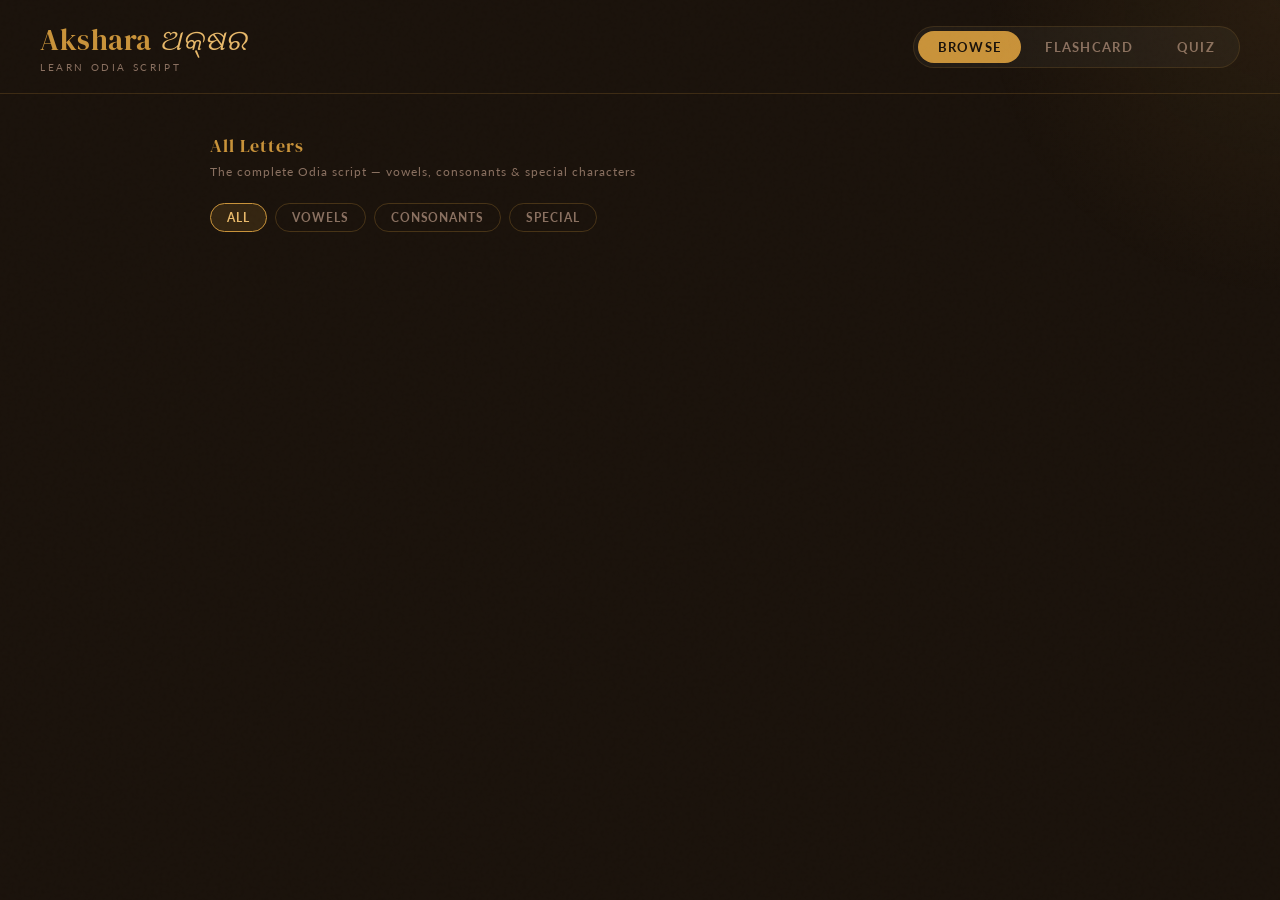
==== index.html @ 906f8295 "optimize" ====
<!DOCTYPE html>
<html lang="en">
<head>
<meta charset="UTF-8">
<meta name="viewport" content="width=device-width, initial-scale=1.0">
<title>Akshara — Learn Odia Script</title>
<meta name="description" content="Akshara is a free interactive app to learn the Odia script — browse all 48 letters, practice with flashcards, and test yourself with quizzes." />
<meta name="keywords" content="Odia script, learn Odia, Odia alphabet, Odia letters, Akshara, Odia language, flashcards, quiz" />
<meta name="author" content="Subham Sarangi" />
<link rel="canonical" href="https://subhamsarangi.github.io/scriptEd/" />

<!-- Open Graph -->
<meta property="og:type" content="website" />
<meta property="og:url" content="https://subhamsarangi.github.io/scriptEd/" />
<meta property="og:title" content="Akshara — Learn Odia Script" />
<meta property="og:description" content="Browse, practice, and quiz yourself on all 48 Odia letters. Free and interactive." />
<meta property="og:image" content="https://subhamsarangi.github.io/scriptEd/icons/icon-512.png" />

<!-- Twitter Card -->
<meta name="twitter:card" content="summary_large_image" />
<meta name="twitter:url" content="https://subhamsarangi.github.io/scriptEd/" />
<meta name="twitter:title" content="Akshara — Learn Odia Script" />
<meta name="twitter:description" content="Browse, practice, and quiz yourself on all 48 Odia letters. Free and interactive." />
<meta name="twitter:image" content="https://subhamsarangi.github.io/scriptEd/icons/icon-512.png" />

<link rel="manifest" href="./manifest.json" />
<link rel="icon" href="./favicon.ico" />
<meta name="theme-color" content="#ffffff" />
<meta name="mobile-web-app-capable" content="yes" />
<meta name="apple-mobile-web-app-capable" content="yes" />
<meta name="apple-mobile-web-app-status-bar-style" content="default" />
<meta name="apple-mobile-web-app-title" content="Akshara" />
<link rel="preconnect" href="https://fonts.googleapis.com">
<link href="https://fonts.googleapis.com/css2?family=Libre+Baskerville:ital,wght@0,400;0,700;1,400&family=Noto+Sans+Oriya:wght@400;700&family=DM+Serif+Display:ital@0;1&family=Lato:wght@300;400;700&display=swap" rel="stylesheet">
<script src="./jquery.min.js"></script>
<link rel="stylesheet" href="./style.css">
</head>
<body>

<header>
  <div>
    <h1 class="logo">Akshara <span>ଅକ୍ଷର</span></h1>
    <div class="logo-sub">Learn Odia Script</div>
  </div>
  <nav class="nav-tabs">
    <button class="nav-tab active" data-view="browse">Browse</button>
    <button class="nav-tab" data-view="practice">Flashcard</button>
    <button class="nav-tab" data-view="quiz">Quiz</button>
  </nav>
</header>

<main>

  <!-- ══ BROWSE VIEW ══ -->
  <div id="browse" class="view active">
    <div class="section-title">All Letters</div>
    <div class="section-desc">The complete Odia script — vowels, consonants & special characters</div>

    <div class="filter-bar">
      <button class="filter-btn active" data-filter="all">All</button>
      <button class="filter-btn" data-filter="vowel">Vowels</button>
      <button class="filter-btn" data-filter="consonant">Consonants</button>
      <button class="filter-btn" data-filter="special">Special</button>
    </div>

    <div class="letters-grid" id="lettersGrid"></div>
  </div>

  <!-- ══ PRACTICE VIEW ══ -->
  <div id="practice" class="view">
    <div class="practice-header">
      <div>
        <div class="section-title">Flashcard Practice</div>
        <div class="section-desc">Tap the card to reveal — then rate yourself</div>
      </div>
      <div class="practice-controls">
        <button class="btn btn-sm btn-outline" id="shuffleBtn">⇄ Shuffle</button>
        <button class="btn btn-sm btn-outline" id="filterPracticeBtn">Vowels only</button>
        <button class="btn btn-sm btn-primary" id="startBtn">Start Session</button>
      </div>
    </div>

    <div class="progress-wrap" id="progressWrap" style="display:none">
      <div class="progress-label">
        <span id="progressText">Card 1 of 48</span>
        <span id="progressPct">0%</span>
      </div>
      <div class="progress-bar"><div class="progress-fill" id="progressFill" style="width:0%"></div></div>
    </div>

    <div class="card-arena" id="cardArena" style="display:none">
      <div class="card-scene" id="cardScene">
        <div class="card-inner" id="cardInner">
          <div class="card-face card-front">
            <div class="card-odia-letter" id="frontLetter">ଅ</div>
            <div class="card-hint">Tap to reveal</div>
          </div>
          <div class="card-face card-back">
            <div class="back-type" id="backType">vowel</div>
            <div class="card-back-letter" id="backLetter">ଅ</div>
            <div class="back-roman" id="backRoman">a</div>
            <div class="back-example" id="backExample">as in "about"</div>
          </div>
        </div>
      </div>

      <div class="card-counter" id="cardCounter">1 / 48</div>

      <div class="rating-buttons" id="ratingButtons">
        <button class="rate-btn rate-hard" data-rating="hard">
          ✗ Hard
          <span class="rate-label">Show again soon</span>
        </button>
        <button class="rate-btn rate-good" data-rating="good">
          ~ Good
          <span class="rate-label">Getting there</span>
        </button>
        <button class="rate-btn rate-easy" data-rating="easy">
          ✓ Easy
          <span class="rate-label">I know this!</span>
        </button>
      </div>
    </div>

    <div class="session-complete" id="sessionComplete">
      <div class="complete-icon">🪔</div>
      <div class="complete-title">Session Complete</div>
      <div class="complete-sub">You've gone through all the cards in this session</div>
      <div class="stats-row">
        <div class="stat-box">
          <div class="stat-num" id="statEasy">0</div>
          <div class="stat-lbl">Easy</div>
        </div>
        <div class="stat-box">
          <div class="stat-num" id="statGood">0</div>
          <div class="stat-lbl">Good</div>
        </div>
        <div class="stat-box">
          <div class="stat-num" id="statHard">0</div>
          <div class="stat-lbl">Hard</div>
        </div>
      </div>
      <button class="btn btn-primary" id="reviewHardBtn">Review Hard Cards</button>
      &nbsp;
      <button class="btn btn-outline" id="restartBtn">Start Over</button>
    </div>

    <!-- Idle state before starting -->
    <div id="practiceIdle" style="text-align:center; padding:60px 20px">
      <div style="font-family:'DM Serif Display',serif; font-size:5rem; color:var(--gold); opacity:0.15; margin-bottom:24px;">ଓ</div>
      <div style="font-family:'DM Serif Display',serif; font-size:1.6rem; color:var(--cream); margin-bottom:10px;">Ready to practice?</div>
      <div style="color:var(--muted); font-size:0.85rem; margin-bottom:28px;">Go through all 48 Odia letters<br>and rate how well you know each one.</div>
      <button class="btn btn-primary" id="startBtn2">Begin Session</button>
    </div>
  </div>

  <!-- ══ QUIZ VIEW ══ -->
  <div id="quiz" class="view">
    <div class="practice-header">
      <div>
        <div class="section-title">Multiple Choice Quiz</div>
        <div class="section-desc">Identify the letter from four options</div>
      </div>
      <div style="display:flex; gap:8px; align-items:center">
        <span style="font-size:0.78rem; color:var(--muted)">Score: </span>
        <span style="font-family:'DM Serif Display',serif; font-size:1.4rem; color:var(--gold)" id="quizScore">0</span>
        <span style="color:var(--muted);">/</span>
        <span style="font-family:'DM Serif Display',serif; font-size:1.4rem; color:var(--muted)" id="quizTotal">0</span>
      </div>
    </div>

    <div class="progress-wrap">
      <div class="progress-label">
        <span id="quizProgressText">Question 0 of 10</span>
        <span id="quizPct">0%</span>
      </div>
      <div class="progress-bar"><div class="progress-fill" id="quizFill" style="width:0%"></div></div>
    </div>

    <div class="quiz-question">
      <div class="quiz-odia" id="quizLetter">ଅ</div>
      <div class="quiz-prompt">What is this letter?</div>
    </div>

    <div class="quiz-options" id="quizOptions"></div>
    <div class="quiz-feedback" id="quizFeedback"></div>

    <div style="text-align:center">
      <button class="btn btn-outline btn-sm" id="nextQuizBtn" style="display:none">Next Question →</button>
    </div>

    <!-- Quiz complete -->
    <div class="session-complete" id="quizComplete">
      <div class="complete-icon">🎯</div>
      <div class="complete-title" id="quizCompleteTitle">Quiz Done!</div>
      <div class="complete-sub" id="quizCompleteSub">You scored well</div>
      <div class="stats-row">
        <div class="stat-box">
          <div class="stat-num" id="quizFinalScore">0</div>
          <div class="stat-lbl">Correct</div>
        </div>
        <div class="stat-box">
          <div class="stat-num" id="quizFinalTotal">10</div>
          <div class="stat-lbl">Total</div>
        </div>
        <div class="stat-box">
          <div class="stat-num" id="quizPctFinal">0%</div>
          <div class="stat-lbl">Accuracy</div>
        </div>
      </div>
      <button class="btn btn-primary" id="newQuizBtn">New Quiz</button>
    </div>
  </div>

</main>

<div class="toast" id="toast"></div>

<script src="./main.js"></script>
 
<script>
  if ('serviceWorker' in navigator) {
    window.addEventListener('load', () => {
      navigator.serviceWorker
        .register('./sw.js')
        .then((reg) => console.log('SW registered:', reg.scope))
        .catch((err) => console.error('SW failed:', err));
    });
  }
</script>

</body>
</html>
---- style.css ----
:root {
    --bg:        #1a120b;
    --surface:   #2c1d10;
    --card-bg:   #f5e6c8;
    --card-back: #1f3d3a;
    --gold:      #c9933a;
    --gold-lt:   #e8b96a;
    --teal:      #4aada0;
    --teal-dk:   #2d7a70;
    --cream:     #f5e6c8;
    --ink:       #1a120b;
    --muted:     #8a7060;
    --red:       #c0392b;
    --green:     #27ae60;
  }

  * { box-sizing: border-box; margin: 0; padding: 0; }

  body {
    background: var(--bg);
    font-family: 'Lato', sans-serif;
    color: var(--cream);
    min-height: 100vh;
    overflow-x: hidden;
    position: relative;
  }

  /* Grain texture overlay */
  body::before {
    content: '';
    position: fixed; inset: 0;
    background-image: url("data:image/svg+xml,%3Csvg viewBox='0 0 256 256' xmlns='http://www.w3.org/2000/svg'%3E%3Cfilter id='noise'%3E%3CfeTurbulence type='fractalNoise' baseFrequency='0.9' numOctaves='4' stitchTiles='stitch'/%3E%3C/filter%3E%3Crect width='100%25' height='100%25' filter='url(%23noise)' opacity='0.04'/%3E%3C/svg%3E");
    pointer-events: none; z-index: 1000; opacity: 0.4;
  }

  /* Decorative corner pattern */
  body::after {
    content: '';
    position: fixed;
    top: 0; right: 0;
    width: 300px; height: 300px;
    background: radial-gradient(circle at top right, rgba(201,147,58,0.08) 0%, transparent 70%);
    pointer-events: none;
  }

  /* ── HEADER ── */
  header {
    display: flex;
    align-items: center;
    justify-content: space-between;
    padding: 20px 40px;
    border-bottom: 1px solid rgba(201,147,58,0.2);
    position: relative;
  }

  .logo {
    font-family: 'DM Serif Display', serif;
    font-size: 1.8rem;
    color: var(--gold);
    letter-spacing: 0.02em;
    margin: 0;
    font-weight: normal;
  }
  .logo span { font-style: italic; color: var(--gold-lt); }

  .logo-sub {
    font-family: 'Lato', sans-serif;
    font-size: 0.65rem;
    color: var(--muted);
    letter-spacing: 0.25em;
    text-transform: uppercase;
    margin-top: 1px;
  }

  /* ── NAV TABS ── */
  .nav-tabs {
    display: flex;
    gap: 4px;
    background: rgba(255,255,255,0.04);
    border: 1px solid rgba(201,147,58,0.15);
    border-radius: 40px;
    padding: 4px;
  }

  .nav-tab {
    padding: 8px 20px;
    border-radius: 40px;
    font-size: 0.8rem;
    letter-spacing: 0.1em;
    text-transform: uppercase;
    cursor: pointer;
    border: none;
    background: transparent;
    color: var(--muted);
    font-family: 'Lato', sans-serif;
    font-weight: 700;
    transition: all 0.25s;
  }
  .nav-tab.active {
    background: var(--gold);
    color: var(--ink);
  }
  .nav-tab:hover:not(.active) { color: var(--cream); }

  /* ── MAIN LAYOUT ── */
  main {
    max-width: 900px;
    margin: 0 auto;
    padding: 40px 20px 80px;
  }

  /* ── SECTION TITLES ── */
  .section-title {
    font-family: 'DM Serif Display', serif;
    font-size: 1.1rem;
    color: var(--gold);
    letter-spacing: 0.05em;
    margin-bottom: 6px;
  }
  .section-desc {
    font-size: 0.78rem;
    color: var(--muted);
    letter-spacing: 0.08em;
    margin-bottom: 24px;
  }

  /* ── VIEWS ── */
  .view { display: none; }
  .view.active { display: block; }

  /* ── BROWSE VIEW ── */
  .filter-bar {
    display: flex;
    gap: 8px;
    flex-wrap: wrap;
    margin-bottom: 28px;
  }
  .filter-btn {
    padding: 6px 16px;
    border-radius: 40px;
    border: 1px solid rgba(201,147,58,0.25);
    background: transparent;
    color: var(--muted);
    font-size: 0.75rem;
    letter-spacing: 0.08em;
    text-transform: uppercase;
    cursor: pointer;
    font-family: 'Lato', sans-serif;
    font-weight: 700;
    transition: all 0.2s;
  }
  .filter-btn.active, .filter-btn:hover {
    background: rgba(201,147,58,0.15);
    border-color: var(--gold);
    color: var(--gold-lt);
  }

  .letters-grid {
    display: grid;
    grid-template-columns: repeat(auto-fill, minmax(88px, 1fr));
    gap: 12px;
  }

  .letter-tile {
    background: var(--surface);
    border: 1px solid rgba(201,147,58,0.15);
    border-radius: 12px;
    padding: 16px 8px 12px;
    text-align: center;
    cursor: pointer;
    transition: all 0.2s;
    position: relative;
    overflow: hidden;
  }
  .letter-tile::before {
    content: '';
    position: absolute; inset: 0;
    background: linear-gradient(135deg, rgba(201,147,58,0.06) 0%, transparent 60%);
    opacity: 0;
    transition: opacity 0.2s;
  }
  .letter-tile:hover {
    border-color: var(--gold);
    transform: translateY(-2px);
    box-shadow: 0 8px 24px rgba(0,0,0,0.4);
  }
  .letter-tile:hover::before { opacity: 1; }

  .tile-odia {
    font-family: 'Noto Sans Oriya', serif;
    font-size: 2rem;
    line-height: 1.2;
    color: var(--cream);
    display: block;
    margin-bottom: 6px;
  }
  .tile-roman {
    font-size: 0.7rem;
    color: var(--gold);
    letter-spacing: 0.05em;
    font-weight: 700;
  }
  .tile-type {
    font-size: 0.6rem;
    color: var(--muted);
    letter-spacing: 0.08em;
    text-transform: uppercase;
    margin-top: 3px;
  }
  .tile-tag {
    position: absolute;
    top: 6px; right: 6px;
    width: 6px; height: 6px;
    border-radius: 50%;
    background: var(--teal);
    opacity: 0;
  }
  .letter-tile.mastered .tile-tag { opacity: 1; background: var(--green); }
  .letter-tile.learning .tile-tag { opacity: 1; background: var(--gold); }

  /* ── PRACTICE VIEW ── */
  .practice-header {
    display: flex;
    align-items: center;
    justify-content: space-between;
    margin-bottom: 32px;
  }

  .practice-controls {
    display: flex;
    gap: 10px;
    flex-wrap: wrap;
  }

  .btn {
    padding: 10px 22px;
    border-radius: 8px;
    border: none;
    cursor: pointer;
    font-family: 'Lato', sans-serif;
    font-weight: 700;
    font-size: 0.8rem;
    letter-spacing: 0.08em;
    text-transform: uppercase;
    transition: all 0.2s;
  }
  .btn-primary { background: var(--gold); color: var(--ink); }
  .btn-primary:hover { background: var(--gold-lt); }
  .btn-outline {
    background: transparent;
    border: 1px solid rgba(201,147,58,0.3);
    color: var(--gold);
  }
  .btn-outline:hover { border-color: var(--gold); background: rgba(201,147,58,0.08); }
  .btn-teal { background: var(--teal); color: #fff; }
  .btn-teal:hover { background: var(--teal-dk); }
  .btn-sm { padding: 7px 14px; font-size: 0.72rem; }

  /* Progress bar */
  .progress-wrap {
    margin-bottom: 36px;
  }
  .progress-label {
    display: flex;
    justify-content: space-between;
    font-size: 0.72rem;
    color: var(--muted);
    letter-spacing: 0.08em;
    margin-bottom: 8px;
  }
  .progress-bar {
    height: 3px;
    background: rgba(255,255,255,0.07);
    border-radius: 3px;
    overflow: hidden;
  }
  .progress-fill {
    height: 100%;
    background: linear-gradient(90deg, var(--teal), var(--gold));
    border-radius: 3px;
    transition: width 0.5s ease;
  }

  /* ── FLASHCARD ── */
  .card-arena {
    display: flex;
    flex-direction: column;
    align-items: center;
    gap: 28px;
  }

  .card-scene {
    width: 100%;
    max-width: 480px;
    height: 300px;
    perspective: 1200px;
    cursor: pointer;
  }

  .card-inner {
    width: 100%;
    height: 100%;
    position: relative;
    transform-style: preserve-3d;
    transition: transform 0.6s cubic-bezier(0.4, 0, 0.2, 1);
  }

  .card-scene.flipped .card-inner {
    transform: rotateY(180deg);
  }

  .card-face {
    position: absolute; inset: 0;
    backface-visibility: hidden;
    border-radius: 20px;
    display: flex;
    flex-direction: column;
    align-items: center;
    justify-content: center;
    gap: 12px;
    padding: 40px;
  }

  .card-front {
    background: var(--card-bg);
    border: 1px solid rgba(201,147,58,0.4);
    box-shadow: 0 20px 60px rgba(0,0,0,0.5), inset 0 1px 0 rgba(255,255,255,0.3);
    position: relative;
    overflow: hidden;
  }

  /* Palm leaf vein pattern on front */
  .card-front::before {
    content: '';
    position: absolute;
    top: 0; left: 50%;
    transform: translateX(-50%);
    width: 1px;
    height: 100%;
    background: linear-gradient(to bottom, transparent, rgba(180,140,80,0.2), transparent);
  }
  .card-front::after {
    content: '';
    position: absolute; inset: 12px;
    border: 1px solid rgba(180,140,80,0.2);
    border-radius: 12px;
    pointer-events: none;
  }

  .card-odia-letter {
    font-family: 'Noto Sans Oriya', serif;
    font-size: 7rem;
    color: var(--ink);
    line-height: 1;
    text-shadow: 2px 3px 8px rgba(0,0,0,0.15);
    position: relative;
  }

  .card-hint {
    font-size: 0.75rem;
    color: var(--muted);
    letter-spacing: 0.15em;
    text-transform: uppercase;
    position: absolute;
    bottom: 18px;
  }

  .card-back {
    background: var(--card-back);
    border: 1px solid rgba(74,173,160,0.3);
    box-shadow: 0 20px 60px rgba(0,0,0,0.5);
    transform: rotateY(180deg);
  }

  .card-back-letter {
    font-family: 'Noto Sans Oriya', serif;
    font-size: 3.5rem;
    color: var(--teal);
    line-height: 1;
  }

  .back-roman {
    font-family: 'DM Serif Display', serif;
    font-size: 2.2rem;
    color: var(--cream);
    letter-spacing: 0.05em;
  }

  .back-type {
    font-size: 0.72rem;
    color: rgba(255,255,255,0.35);
    letter-spacing: 0.18em;
    text-transform: uppercase;
  }

  .back-example {
    margin-top: 8px;
    font-size: 0.8rem;
    color: rgba(255,255,255,0.5);
    font-style: italic;
    text-align: center;
  }

  /* Rating buttons */
  .rating-buttons {
    display: flex;
    gap: 12px;
    opacity: 0;
    transform: translateY(10px);
    transition: all 0.3s ease 0.4s;
    pointer-events: none;
  }
  .rating-buttons.visible {
    opacity: 1;
    transform: translateY(0);
    pointer-events: all;
  }

  .rate-btn {
    flex: 1;
    max-width: 140px;
    padding: 12px 0;
    border-radius: 10px;
    border: none;
    cursor: pointer;
    font-family: 'Lato', sans-serif;
    font-weight: 700;
    font-size: 0.78rem;
    letter-spacing: 0.1em;
    text-transform: uppercase;
    transition: all 0.2s;
    display: flex;
    flex-direction: column;
    align-items: center;
    gap: 3px;
  }
  .rate-btn .rate-label { font-size: 0.62rem; opacity: 0.7; font-weight: 400; }
  .rate-hard { background: rgba(192,57,43,0.2); border: 1px solid rgba(192,57,43,0.4); color: #e07060; }
  .rate-hard:hover { background: rgba(192,57,43,0.35); }
  .rate-good { background: rgba(201,147,58,0.2); border: 1px solid rgba(201,147,58,0.4); color: var(--gold-lt); }
  .rate-good:hover { background: rgba(201,147,58,0.35); }
  .rate-easy { background: rgba(39,174,96,0.2); border: 1px solid rgba(39,174,96,0.4); color: #5dda8a; }
  .rate-easy:hover { background: rgba(39,174,96,0.35); }

  .card-counter {
    font-size: 0.72rem;
    color: var(--muted);
    letter-spacing: 0.15em;
  }

  /* Session complete */
  .session-complete {
    display: none;
    text-align: center;
    padding: 60px 20px;
    animation: fadeUp 0.5s ease;
  }
  .session-complete.visible { display: block; }

  @keyframes fadeUp {
    from { opacity: 0; transform: translateY(20px); }
    to   { opacity: 1; transform: translateY(0); }
  }

  .complete-icon {
    font-size: 4rem;
    margin-bottom: 20px;
  }
  .complete-title {
    font-family: 'DM Serif Display', serif;
    font-size: 2.5rem;
    color: var(--gold);
    margin-bottom: 8px;
  }
  .complete-sub {
    color: var(--muted);
    font-size: 0.9rem;
    margin-bottom: 32px;
  }
  .stats-row {
    display: flex;
    justify-content: center;
    gap: 40px;
    margin-bottom: 36px;
  }
  .stat-box { text-align: center; }
  .stat-num {
    font-family: 'DM Serif Display', serif;
    font-size: 2.2rem;
    color: var(--cream);
  }
  .stat-lbl {
    font-size: 0.68rem;
    color: var(--muted);
    letter-spacing: 0.15em;
    text-transform: uppercase;
    margin-top: 2px;
  }

  /* ── QUIZ VIEW ── */
  .quiz-question {
    text-align: center;
    margin-bottom: 40px;
  }
  .quiz-odia {
    font-family: 'Noto Sans Oriya', serif;
    font-size: 6rem;
    color: var(--cream);
    line-height: 1.1;
    margin-bottom: 12px;
    text-shadow: 0 0 40px rgba(201,147,58,0.2);
  }
  .quiz-prompt {
    font-size: 0.78rem;
    color: var(--muted);
    letter-spacing: 0.15em;
    text-transform: uppercase;
  }

  .quiz-options {
    display: grid;
    grid-template-columns: 1fr 1fr;
    gap: 14px;
    max-width: 480px;
    margin: 0 auto 32px;
  }

  .quiz-option {
    padding: 18px 20px;
    background: var(--surface);
    border: 1px solid rgba(201,147,58,0.15);
    border-radius: 12px;
    cursor: pointer;
    text-align: center;
    font-family: 'DM Serif Display', serif;
    font-size: 1.3rem;
    color: var(--cream);
    transition: all 0.2s;
    position: relative;
    overflow: hidden;
  }
  .quiz-option .opt-sub {
    font-family: 'Lato', sans-serif;
    font-size: 0.68rem;
    color: var(--muted);
    font-style: normal;
    display: block;
    margin-top: 2px;
    letter-spacing: 0.08em;
    text-transform: uppercase;
  }
  .quiz-option:hover:not(.answered) {
    border-color: var(--gold);
    background: rgba(201,147,58,0.08);
    transform: translateY(-1px);
  }
  .quiz-option.correct {
    border-color: var(--green);
    background: rgba(39,174,96,0.12);
    color: #5dda8a;
  }
  .quiz-option.wrong {
    border-color: var(--red);
    background: rgba(192,57,43,0.12);
    color: #e07060;
  }
  .quiz-option.reveal {
    border-color: var(--green);
    background: rgba(39,174,96,0.08);
  }

  .quiz-feedback {
    text-align: center;
    font-size: 0.85rem;
    min-height: 24px;
    margin-bottom: 20px;
    font-weight: 700;
    letter-spacing: 0.05em;
    transition: opacity 0.3s;
  }
  .quiz-feedback.correct { color: #5dda8a; }
  .quiz-feedback.wrong { color: #e07060; }

  /* ── TOAST ── */
  .toast {
    position: fixed;
    bottom: 30px;
    left: 50%;
    transform: translateX(-50%) translateY(20px);
    background: var(--surface);
    border: 1px solid var(--gold);
    color: var(--cream);
    padding: 12px 24px;
    border-radius: 40px;
    font-size: 0.8rem;
    letter-spacing: 0.05em;
    opacity: 0;
    transition: all 0.3s;
    z-index: 999;
    white-space: nowrap;
  }
  .toast.show {
    opacity: 1;
    transform: translateX(-50%) translateY(0);
  }

  /* Decorative divider */
  .divider {
    display: flex;
    align-items: center;
    gap: 16px;
    margin: 32px 0;
    color: rgba(201,147,58,0.2);
    font-size: 0.65rem;
    letter-spacing: 0.3em;
    text-transform: uppercase;
  }
  .divider::before, .divider::after {
    content: '';
    flex: 1;
    height: 1px;
    background: rgba(201,147,58,0.15);
  }

  /* Animate in on load */
  .card-scene { animation: fadeUp 0.5s ease; }

  /* Scrollbar */
  ::-webkit-scrollbar { width: 6px; }
  ::-webkit-scrollbar-track { background: var(--bg); }
  ::-webkit-scrollbar-thumb { background: rgba(201,147,58,0.3); border-radius: 3px; }

  /* Mobile */
  @media (max-width: 600px) {
    header { padding: 16px 20px; }
    .logo { font-size: 1.4rem; }
    .card-odia-letter { font-size: 5rem; }
    .quiz-odia { font-size: 4.5rem; }
    main { padding: 24px 16px 60px; }
    .letters-grid { grid-template-columns: repeat(auto-fill, minmax(72px, 1fr)); gap: 8px; }
  }
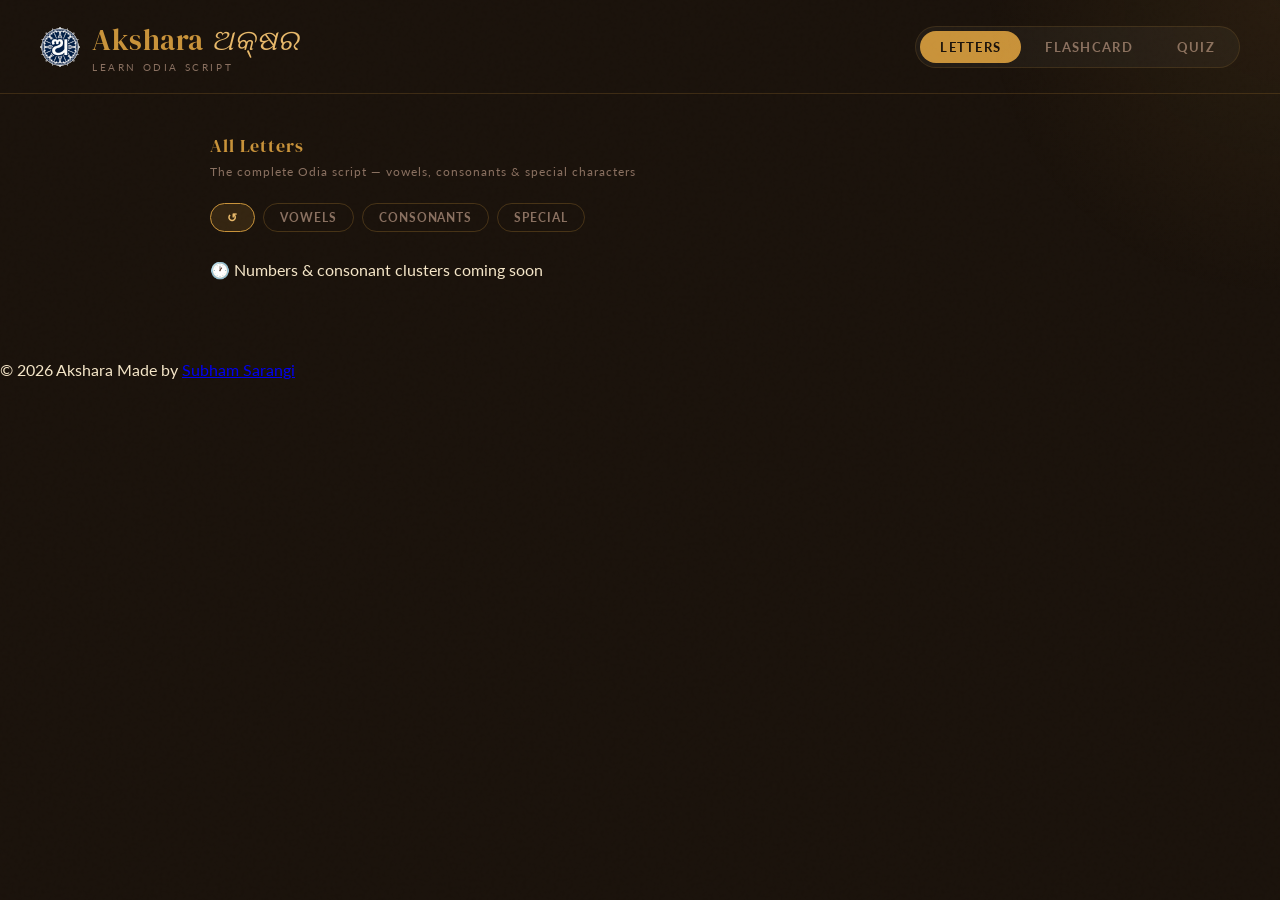
==== commit c26a5fd4: "final fixes" ====
--- a/index.html
+++ b/index.html
@@ -32,18 +32,22 @@
 <meta name="apple-mobile-web-app-title" content="Akshara" />
 <link rel="preconnect" href="https://fonts.googleapis.com">
 <link href="https://fonts.googleapis.com/css2?family=Libre+Baskerville:ital,wght@0,400;0,700;1,400&family=Noto+Sans+Oriya:wght@400;700&family=DM+Serif+Display:ital@0;1&family=Lato:wght@300;400;700&display=swap" rel="stylesheet">
-<script src="./jquery.min.js"></script>
+<script src="./jquery.min.js" defer></script>
+<script src="./main.js" defer></script>
 <link rel="stylesheet" href="./style.css">
 </head>
 <body>
 
 <header>
-  <div>
-    <h1 class="logo">Akshara <span>ଅକ୍ଷର</span></h1>
-    <div class="logo-sub">Learn Odia Script</div>
+  <div style="display:flex; align-items:center; gap:12px;">
+    <img src="https://cdn.openworldregister.com/scripts/odia/logo.png" alt="Akshara logo" style="height:40px; width:40px;" onerror="this.onerror=null; this.src='./icons/icon-512.png'" />
+    <div>
+      <h1 class="logo">Akshara <span>ଅକ୍ଷର</span></h1>
+      <div class="logo-sub">Learn Odia Script</div>
+    </div>
   </div>
   <nav class="nav-tabs">
-    <button class="nav-tab active" data-view="browse">Browse</button>
+    <button class="nav-tab active" data-view="browse">Letters</button>
     <button class="nav-tab" data-view="practice">Flashcard</button>
     <button class="nav-tab" data-view="quiz">Quiz</button>
   </nav>
@@ -57,29 +61,43 @@
     <div class="section-desc">The complete Odia script — vowels, consonants & special characters</div>
 
     <div class="filter-bar">
-      <button class="filter-btn active" data-filter="all">All</button>
-      <button class="filter-btn" data-filter="vowel">Vowels</button>
-      <button class="filter-btn" data-filter="consonant">Consonants</button>
-      <button class="filter-btn" data-filter="special">Special</button>
+      <button class="filter-btn active" data-filter="all" title="Show all">↺</button>
+      <button class="filter-btn" data-filter="vowel"><span class="type-dot dot-vowel"></span>Vowels</button>
+      <button class="filter-btn" data-filter="consonant"><span class="type-dot dot-consonant"></span>Consonants</button>
+      <button class="filter-btn" data-filter="special"><span class="type-dot dot-special"></span>Special</button>
     </div>
 
     <div class="letters-grid" id="lettersGrid"></div>
+
+    <div class="coming-soon">
+      <span>🕐</span> Numbers & consonant clusters coming soon
+    </div>
   </div>
 
   <!-- ══ PRACTICE VIEW ══ -->
   <div id="practice" class="view">
+
+    <!-- Mode toggle -->
+    <div class="mode-toggle">
+      <button class="mode-btn active" id="modeBtnLetters">Letters</button>
+      <button class="mode-btn" id="modeBtnWords">Words</button>
+    </div>
+
     <div class="practice-header">
       <div>
-        <div class="section-title">Flashcard Practice</div>
-        <div class="section-desc">Tap the card to reveal — then rate yourself</div>
-      </div>
-      <div class="practice-controls">
+        <div class="section-title" id="practiceTitle">Flashcard Practice</div>
+        <div class="section-desc" id="practiceDesc">Tap the card to reveal — then rate yourself</div>
+      </div>
+      <div class="practice-controls" id="letterControls">
         <button class="btn btn-sm btn-outline" id="shuffleBtn">⇄ Shuffle</button>
         <button class="btn btn-sm btn-outline" id="filterPracticeBtn">Vowels only</button>
-        <button class="btn btn-sm btn-primary" id="startBtn">Start Session</button>
-      </div>
-    </div>
-
+      </div>
+      <div class="practice-controls" id="wordControls" style="display:none">
+        <button class="btn btn-sm btn-outline" id="shuffleWordsBtn">⇄ Shuffle</button>
+        <button class="btn btn-sm btn-outline" id="filterWordsBtn">Easy only</button>
+      </div>
+    </div>
+    
     <div class="progress-wrap" id="progressWrap" style="display:none">
       <div class="progress-label">
         <span id="progressText">Card 1 of 48</span>
@@ -99,7 +117,7 @@
             <div class="back-type" id="backType">vowel</div>
             <div class="card-back-letter" id="backLetter">ଅ</div>
             <div class="back-roman" id="backRoman">a</div>
-            <div class="back-example" id="backExample">as in "about"</div>
+            <div class="back-example" id="backExample">as in 'hot' or 'ball'</div>
           </div>
         </div>
       </div>
@@ -147,9 +165,9 @@
 
     <!-- Idle state before starting -->
     <div id="practiceIdle" style="text-align:center; padding:60px 20px">
-      <div style="font-family:'DM Serif Display',serif; font-size:5rem; color:var(--gold); opacity:0.15; margin-bottom:24px;">ଓ</div>
-      <div style="font-family:'DM Serif Display',serif; font-size:1.6rem; color:var(--cream); margin-bottom:10px;">Ready to practice?</div>
-      <div style="color:var(--muted); font-size:0.85rem; margin-bottom:28px;">Go through all 48 Odia letters<br>and rate how well you know each one.</div>
+      <div style="font-family:'DM Serif Display',serif; font-size:5rem; color:var(--gold); opacity:0.15; margin-bottom:24px;" id="idleGlyph">ଓ</div>
+      <div style="font-family:'DM Serif Display',serif; font-size:1.6rem; color:var(--cream); margin-bottom:10px;" id="idleTitle">Ready to practice?</div>
+      <div style="color:var(--muted); font-size:0.85rem; margin-bottom:28px;" id="idleDesc">Go through all 48 Odia letters<br>and rate how well you know each one.</div>
       <button class="btn btn-primary" id="startBtn2">Begin Session</button>
     </div>
   </div>
@@ -216,8 +234,11 @@
 
 <div class="toast" id="toast"></div>
 
-<script src="./main.js"></script>
- 
+<footer>
+  <span>© 2026 Akshara</span>
+  <span>Made by <a href="https://github.com/subhamsarangi" target="_blank" rel="noopener">Subham Sarangi</a></span>
+</footer>
+
 <script>
   if ('serviceWorker' in navigator) {
     window.addEventListener('load', () => {
